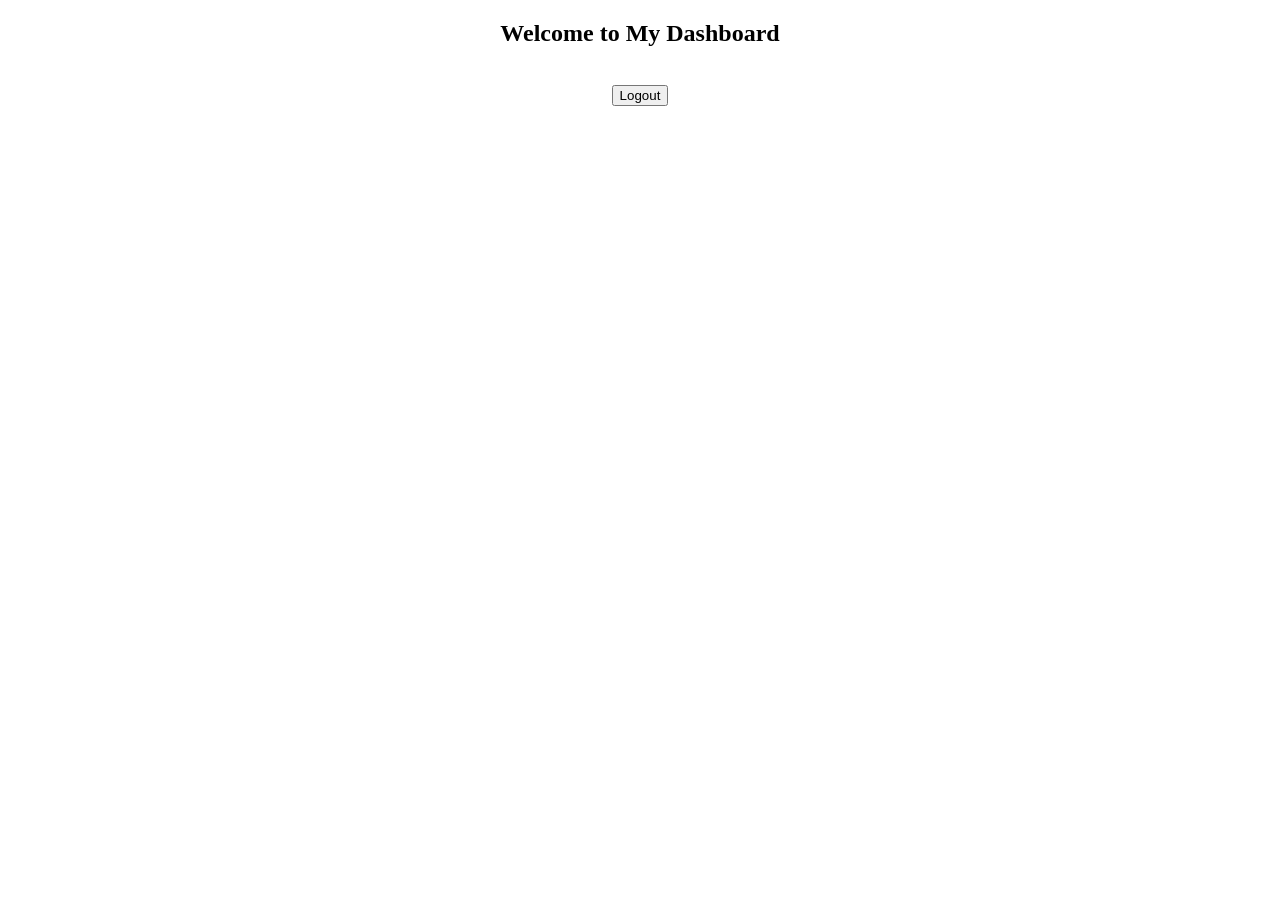
==== dashboard.html @ bc32bf57 "Initial commit: Added HTML authentication system POC" ====
<!DOCTYPE html>
<html>
<head>
    <title>Dashboard</title>
</head>
<body>
    <center>

    <h2>Welcome to My Dashboard</h2>

    <br>
 
     <a href="login.html">
     <input type="button" value="Logout">
     </a>
     
     </center>
</body>
</html>
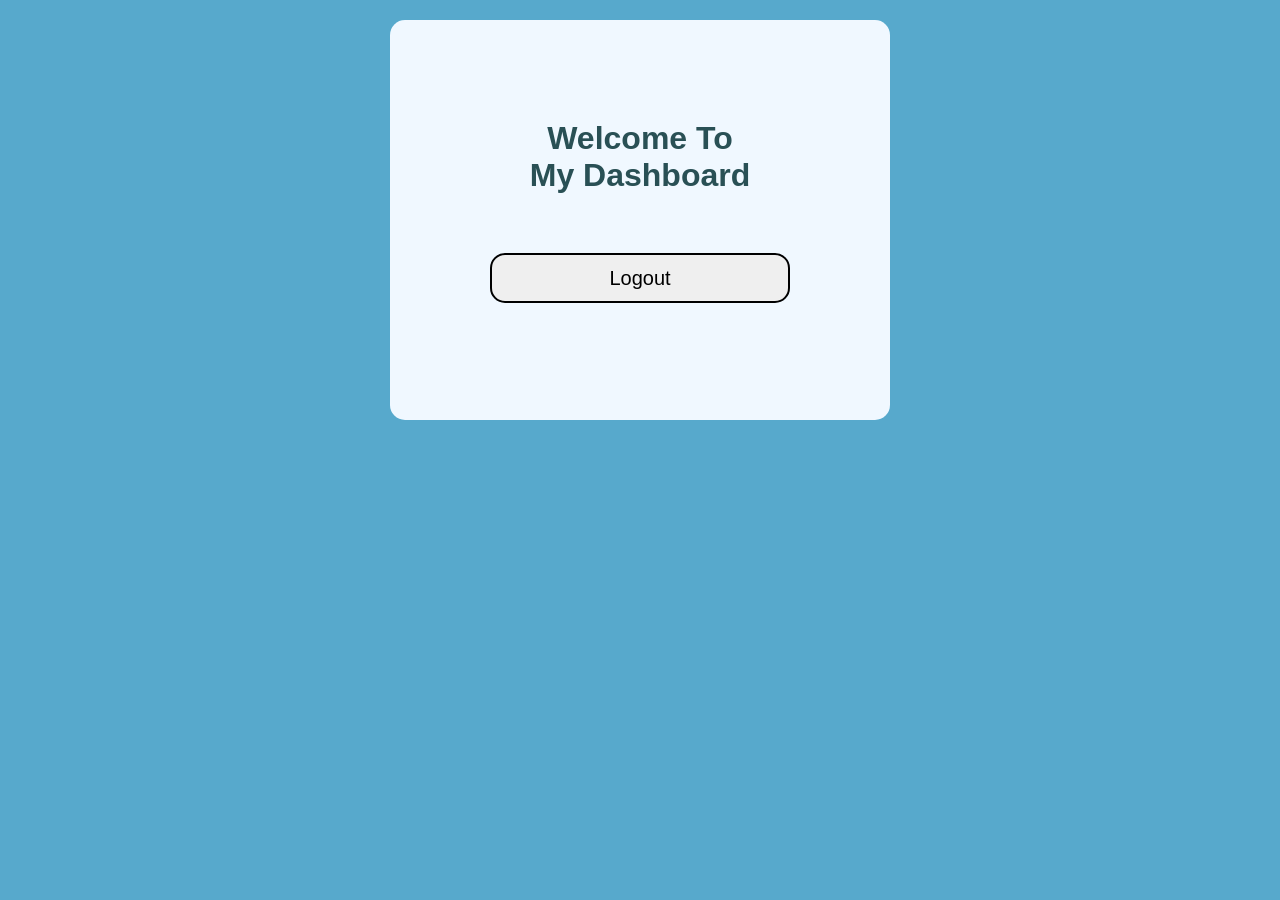
==== commit aee8ace1: "added css styles to all pages" ====
--- a/dashboard.html
+++ b/dashboard.html
@@ -2,18 +2,19 @@
 <html>
 <head>
     <title>Dashboard</title>
+    <link rel="stylesheet" href="style.css">
 </head>
 <body>
     <center>
-
-    <h2>Welcome to My Dashboard</h2>
+<div id="dash">
+    <h1 id="h1"><b>Welcome To <br> My Dashboard</b></h1>
 
     <br>
  
      <a href="login.html">
-     <input type="button" value="Logout">
+     <input  type="button"  id="logout" value="Logout">
      </a>
-     
+     </div>
      </center>
 </body>
 </html>
--- a/style.css
+++ b/style.css
@@ -0,0 +1,247 @@
+body{
+    background-color: #57a9cc;
+    margin: 0;
+    padding: 0;
+
+    
+}
+#dash{
+    background-color: aliceblue;
+    height: 300px;
+    width: 400px;
+    padding: 50px;
+    margin-top: 20px;
+    border-radius: 15px;
+
+}
+#h1login{
+   
+    color: rgb(41, 80, 85);
+    font-family: Arial, Helvetica, sans-serif;
+    margin: 10px 20px 20px 17vw;
+    
+   
+
+}
+#h1{
+    color: rgb(41, 80, 85);
+    font-family: Arial, Helvetica, sans-serif;
+    margin-top: 50px;
+    
+}
+#logout{
+   
+    border: 2px solid black;
+    border-radius: 15px;
+    font-size: 20px;
+    text-align: center;
+    margin: 20px;
+    height: 50px;
+    width: 300px;
+    
+}
+#logout:hover{
+    background-color: black;
+    color: white;
+    cursor: pointer;
+}
+
+label{
+    font-size: 20px;
+    color: white;
+    font-family: Arial, Helvetica, sans-serif;
+}
+
+.in{
+    border: 2px solid black;
+    border-radius: 15px;
+    font-size: 20px;
+    text-align: center;
+    margin: 20px;
+    height: 40px;
+    width: 300px;
+}
+
+
+#loginpage{
+    background-color: white;
+    width:50vw;
+    height: 70vh;
+    margin:auto; 
+    border-radius: 10px;
+    padding: 5vh 10vw  10vh 20vw;
+    margin-top: 40px;
+   
+ 
+}
+#login{
+    border: 2px solid black;
+    border-radius: 15px;
+    font-size: 20px;
+    text-align: center;
+    height: 50px;
+    width: 100px;
+    
+}
+
+#login:hover{
+    background-color: black;
+    color: white;
+    cursor: pointer;
+}
+#ll{
+
+    height:100px ;
+    width: 500px;
+    padding: 10px 2000px 10px 200px;
+
+
+}
+
+
+label{
+    font-size: 20px;
+    color: rgb(3, 2, 2);
+    font-family: Arial, Helvetica, sans-serif;
+}
+
+#forgot-page{
+    background-color: white;
+    width:50vw;
+    height: 70vh;
+    margin:auto; 
+    border-radius: 10px;
+    margin-top: 40px;
+    padding:15vh 10vw 5vh 10vw; 
+}
+
+#h1forgot{
+    color: rgb(41, 80, 85);
+    font-family: Arial, Helvetica, sans-serif;
+    margin: 25px 20px 20px 50px;
+    
+}
+#email1{
+    border: 2px solid black;
+    border-radius: 15px;
+    font-size: 20px;
+    text-align: center;
+    margin: 25px 30px 25px 10px;
+    height: 40px;
+    width: 280px;
+}
+#reset{
+    border: 2px solid black;
+    border-radius: 15px;
+    font-size: 20px;
+    text-align: center;
+    height: 30px;
+    width: 250px;
+    margin-left: 25px;
+}
+#reset:hover{
+    background-color: black;
+    color: white;
+}
+
+#email2{
+    font-size: 20px;
+    color: rgb(3, 2, 2);
+    font-family: Arial, Helvetica, sans-serif;
+   
+}
+#resetpage{
+    height:400px;
+    width:40vw;
+    margin:auto;
+    background-color: white;
+    border-radius: 10px;
+    margin-top: 20px;
+    padding: 10vh 10vw 10vh 10vw;
+
+}
+
+#h1reset{
+    color:black;
+    font-size:25px ;
+    text-align:center;
+
+}
+#box1{
+    display:flex;
+    flex-direction: column;
+    justify-content: space-evenly;
+    align-items: center;
+    margin-top: 20px;
+}
+.pass1{
+    border: 2px solid black;
+    height: 20px; 
+    width: 200px;
+    border-radius: 10px;
+}
+#up{
+   height: 30px;
+   width: 150px;
+   border: 2px solid black;
+   border-radius: 10px;
+    
+}
+#up:hover{
+    background-color: blueviolet;
+    color: azure;
+
+}
+#registerpage{
+    height: 75vh;
+    width:60vw;
+    border-radius: 15px;
+    background-color: white;
+    margin:auto;
+    margin-top: 5px;
+    padding-top: 30px;
+    display: flex;
+    flex-direction: column;
+    justify-content: space-between;
+    align-items: center;
+
+}
+.in3{
+    height: 25px;
+    width: 250px;
+    border: 2px solid black;
+    border-radius: 15px;
+    margin-left: 15px;
+}
+#h1reg{
+    text-align: center;
+    margin-bottom: 0;
+    font-family: Arial, Helvetica, sans-serif;
+
+}
+#reg{
+    height: 30px;
+    width: 100px;
+    border: 2px solid black;
+    border-radius: 20px;
+     margin-top:5px;
+     margin-left: 170px;
+   
+}
+
+#reg:hover{
+    background-color: cadetblue;
+
+}
+#h1div{
+
+    height: 37px;
+    width: 120px;
+    padding-top:0.5px;
+    padding-bottom: 11px;
+    background-color: #b55433;
+    color: white;
+    font-size: 10px;
+    border-radius: 10px;
+    margin:auto;
+}
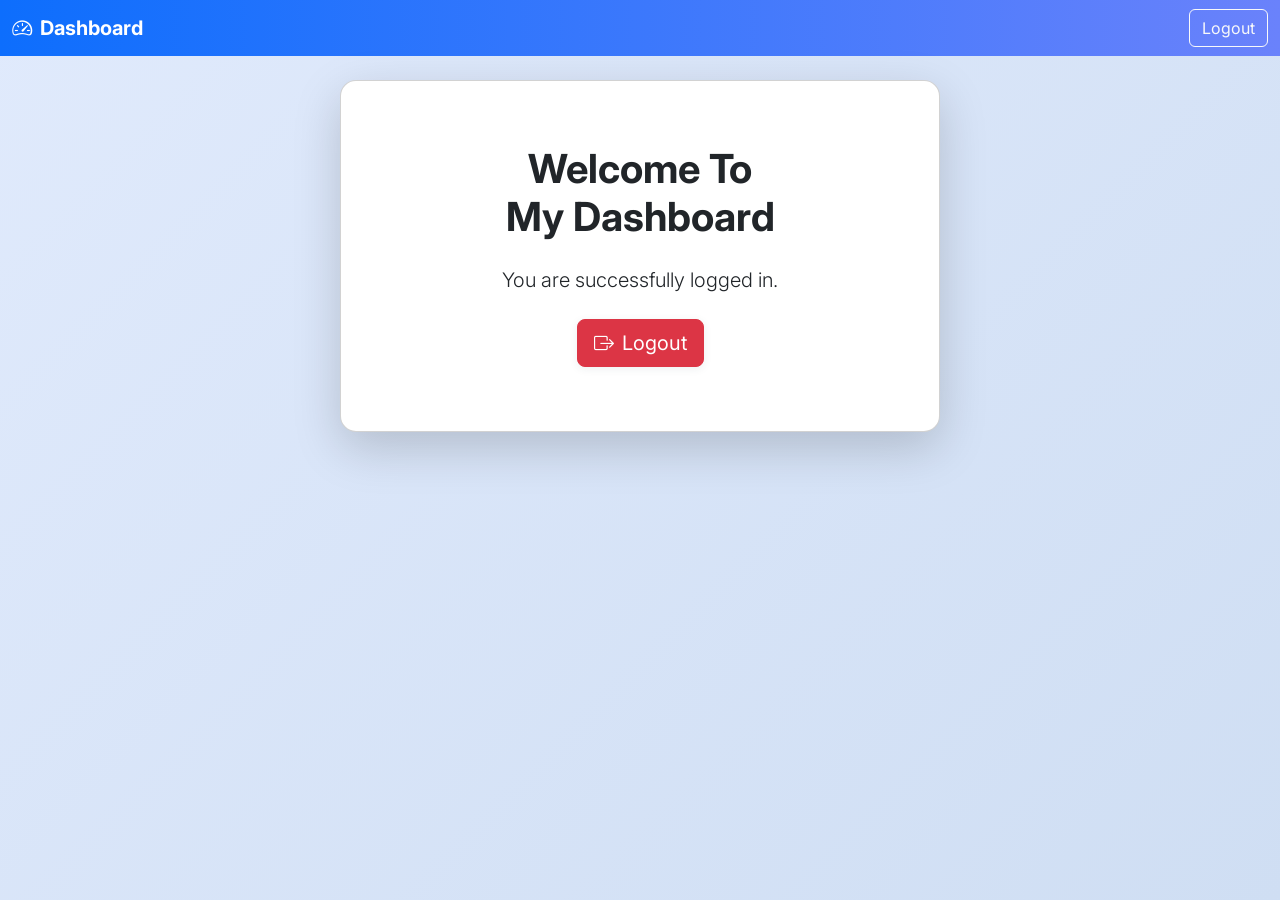
==== commit 78f9755a: "added styling to all pages" ====
--- a/dashboard.html
+++ b/dashboard.html
@@ -2,19 +2,34 @@
 <html>
 <head>
     <title>Dashboard</title>
-    <link rel="stylesheet" href="style.css">
+    <!-- Bootstrap 5 CSS -->
+    <link href="https://cdn.jsdelivr.net/npm/bootstrap@5.3.2/dist/css/bootstrap.min.css" rel="stylesheet">
+    <!-- Bootstrap Icons -->
+    <link href="https://cdn.jsdelivr.net/npm/bootstrap-icons@1.11.3/font/bootstrap-icons.css" rel="stylesheet">
+    <!-- Google Fonts: Inter -->
+    <link href="https://fonts.googleapis.com/css2?family=Inter:wght@400;700&display=swap" rel="stylesheet">
+    <!-- Custom CSS -->
+    <link rel="stylesheet" href="styles.css">
 </head>
 <body>
-    <center>
-<div id="dash">
-    <h1 id="h1"><b>Welcome To <br> My Dashboard</b></h1>
-
-    <br>
- 
-     <a href="login.html">
-     <input  type="button"  id="logout" value="Logout">
-     </a>
-     </div>
-     </center>
+    <nav class="navbar navbar-expand-lg navbar-custom mb-4">
+      <div class="container-fluid">
+        <a class="navbar-brand text-white fw-bold" href="#"><i class="bi bi-speedometer2 me-2"></i>Dashboard</a>
+        <div class="d-flex">
+          <a href="index.html" class="btn btn-outline-light">Logout</a>
+        </div>
+      </div>
+    </nav>
+    <div class="container d-flex align-items-center justify-content-center min-vh-80">
+      <div class="card p-5 shadow-lg w-100" style="max-width: 600px;">
+        <div class="card-body text-center">
+          <h1 class="card-title mb-4 fw-bold">Welcome To <br> My Dashboard</h1>
+          <p class="lead mb-4">You are successfully logged in.</p>
+          <a href="index.html" class="btn btn-danger btn-lg"><i class="bi bi-box-arrow-right me-2"></i>Logout</a>
+        </div>
+      </div>
+    </div>
+    <!-- Bootstrap JS Bundle -->
+    <script src="https://cdn.jsdelivr.net/npm/bootstrap@5.3.2/dist/js/bootstrap.bundle.min.js"></script>
 </body>
 </html>
--- a/styles.css
+++ b/styles.css
@@ -0,0 +1,73 @@
+/* styles.css - Custom styles for authentication system */
+
+body {
+    font-family: 'Inter', Arial, Helvetica, sans-serif;
+    background: linear-gradient(135deg, #e0eafc 0%, #cfdef3 100%);
+    min-height: 100vh;
+}
+
+.card {
+    box-shadow: 0 4px 24px rgba(44, 62, 80, 0.12), 0 1.5px 6px rgba(44, 62, 80, 0.08);
+    border-radius: 1rem;
+    transition: box-shadow 0.3s;
+}
+.card:hover {
+    box-shadow: 0 8px 32px rgba(44, 62, 80, 0.18), 0 3px 12px rgba(44, 62, 80, 0.12);
+}
+
+.btn-primary, .btn-success, .btn-danger, .btn-warning, .btn-info {
+    transition: background 0.2s, color 0.2s, box-shadow 0.2s;
+    box-shadow: 0 2px 8px rgba(44, 62, 80, 0.08);
+}
+.btn-primary:hover, .btn-success:hover, .btn-danger:hover, .btn-warning:hover, .btn-info:hover {
+    filter: brightness(0.95);
+    box-shadow: 0 4px 16px rgba(44, 62, 80, 0.16);
+}
+
+a {
+    color: #0d6efd;
+    text-decoration: none;
+    transition: color 0.2s;
+}
+a:hover {
+    color: #0a58ca;
+    text-decoration: underline;
+}
+
+.form-label {
+    font-weight: 500;
+    color: #2c3e50;
+}
+
+input.form-control, select.form-control, textarea.form-control {
+    border-radius: 0.5rem;
+    border: 1.5px solid #b2bec3;
+    transition: border-color 0.2s, box-shadow 0.2s;
+}
+input.form-control:focus, select.form-control:focus, textarea.form-control:focus {
+    border-color: #0d6efd;
+    box-shadow: 0 0 0 0.2rem rgba(13,110,253,.15);
+}
+
+/* Custom spacing */
+.mt-6 { margin-top: 4rem !important; }
+.mb-6 { margin-bottom: 4rem !important; }
+.pt-6 { padding-top: 4rem !important; }
+.pb-6 { padding-bottom: 4rem !important; }
+
+/* Responsive tweaks */
+@media (max-width: 767.98px) {
+    .card {
+        margin: 1rem 0.5rem;
+    }
+}
+
+/* Custom navbar color */
+.navbar-custom {
+    background: linear-gradient(90deg, #0d6efd 0%, #6a82fb 100%);
+}
+
+/* Password toggle icon */
+.input-group-text {
+    cursor: pointer;
+}
